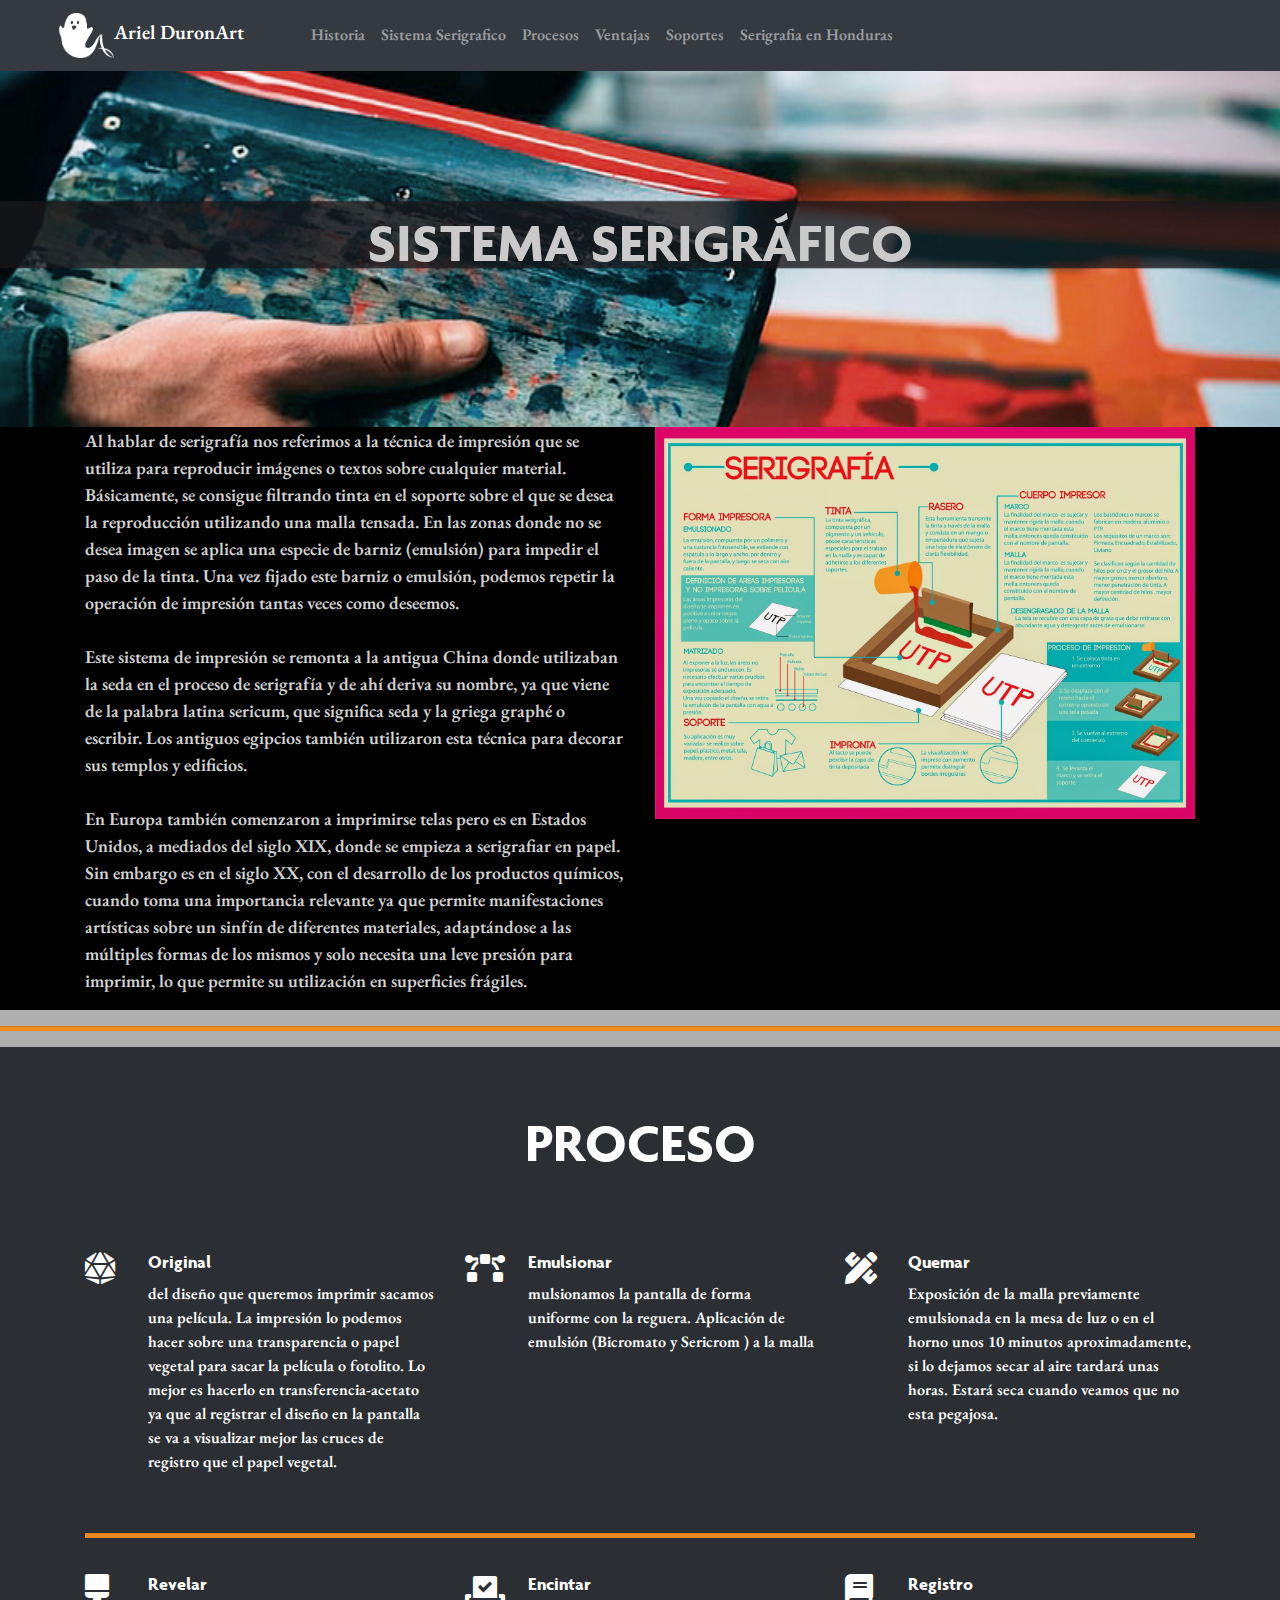
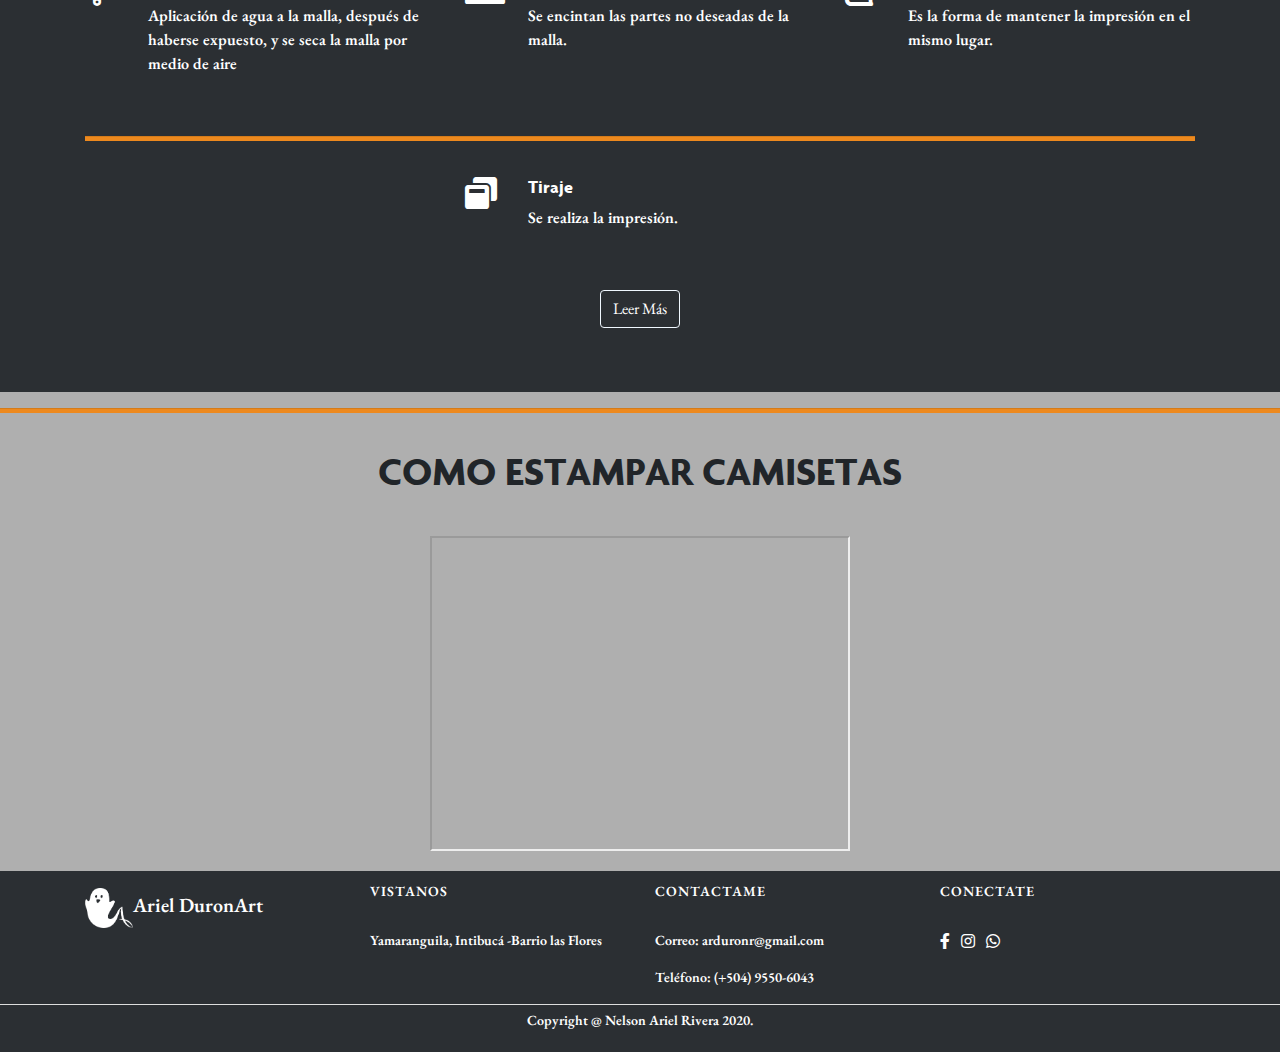
==== sistema_serigrafico.html @ 035561ae "Subida inicial pagina serigrafia" ====
<!DOCTYPE html>
<html>
<head>
<meta charset="UTF-8">
<meta name="viewport" content="width=device-width, initial-scale=1">
    
<title>sistema serigrafico</title>
<link href="img/favicon.ico" rel="icon">
<link href="css/bootstrap.min.css" rel="stylesheet">
    <link href="https://fonts.googleapis.com/css2?family=EB+Garamond:ital,wght@0,400;0,600;0,700;0,800;1,400;1,800&display=swap" rel="stylesheet">
<link href="css/jquery.fancybox.min.css" rel="stylesheet">
<link rel="stylesheet" href="https://maxcdn.bootstrapcdn.com/bootstrap/4.5.2/css/bootstrap.min.css">
<link href="https://cdnjs.cloudflare.com/ajax/libs/font-awesome/5.12.1/css/all.min.css" rel="stylesheet">
<link href="css/style.css" rel="stylesheet">
    
    <!--SEO-->
<meta name="Keywords" content="serigrafia, historia, historia serigrafia, diseña grafico">
<meta name="Description" content="la serigrafía es simplemente una técnica de impresión. Un proceso decorativo que ha sido usado por la civilización durante miles de años.  ">
</head>

<body data-spy="scroll" data-target=".navbar">
    
	<header class="header-area">
		<div class="container-fluid p-0">
<nav class="navbar navbar-expand-md bg-dark navbar-dark">
  
  <a class="navbar-brand" href="index.html"><img src="img/logo sin letras.png" class="img-fluid" style="width:20%;">Ariel DuronArt</a>

 
  <button class="navbar-toggler" type="button" data-toggle="collapse" data-target="#collapsibleNavbar">
    <span class="navbar-toggler-icon"></span>
  </button>

  
  <div class="collapse navbar-collapse" id="collapsibleNavbar">
    <ul class="navbar-nav">
      <li class="nav-item">
        <a class="nav-link" href="index.html">Historia</a>
      </li>
		<li class="nav-item">
        <a class="nav-link" href="sistema_serigrafico.html">Sistema Serigrafico</a>
      </li>
      <li class="nav-item">
        <a class="nav-link" href="#servicios">Procesos</a>
      </li>
   <li class="nav-item">
        <a class="nav-link" href="ventajas.html">Ventajas</a>
      </li>

		<li class="nav-item">
        <a class="nav-link" href="soportes-Serigrafia.html">Soportes</a>
      </li>
				<li class="nav-item">
        <a class="nav-link" href="seigrafia-en-honduras.html">Serigrafia en Honduras</a>
      </li>
    </ul>
  </div>
</nav>
				
			
			
		</div>
	</header>
	
	
	<section id="hero2">
	<div class="container">
	<h2 class="title">SISTEMA SERIGRÁFICO</h2>
	 


		
	</div>
	
</section>	
	<section id="products2" class="section">
	<div class="container">
	<div class="row">
	
	<article class="col-md-6 col-sm-12">
		
	<p>Al hablar de serigrafía nos referimos a la técnica de impresión que se utiliza para reproducir imágenes o textos sobre cualquier material. Básicamente, se consigue filtrando tinta en el soporte sobre el que se desea la reproducción utilizando una malla tensada. En las zonas donde no se desea imagen se aplica una especie de barniz (emulsión) para impedir el paso de la tinta. Una vez fijado este barniz o emulsión, podemos repetir la operación de impresión tantas veces como deseemos.<br><br>Este sistema de impresión se remonta a la antigua China donde utilizaban la seda en el proceso de serigrafía y de ahí deriva su nombre, ya que viene de la palabra latina sericum, que significa seda y la griega graphé o escribir. Los antiguos egipcios también utilizaron esta técnica para decorar sus templos y edificios.<br><br>En Europa también comenzaron a imprimirse telas pero es en Estados Unidos, a mediados del siglo XIX, donde se empieza a serigrafiar en papel. Sin embargo es en el siglo XX, con el desarrollo de los productos químicos, cuando toma una importancia relevante ya que permite manifestaciones artísticas sobre un sinfín de diferentes materiales, adaptándose a las múltiples formas de los mismos y solo necesita una leve presión para imprimir, lo que permite su utilización en superficies frágiles.<br></p>
	</article>
			
		
	<article class="col-md-6 col-sm-12">
	<img src="img/inf.jpg" class="img-fluid" alt="seriinfo"></article>
		
	</div>	
		
	
	
	
	</div>
		
</section>
	<hr>
<section id="servicios" class="seccion">
		<div class="container">
            <h2 class="titulo">Proceso</h2>
			<div class="row">
				<article class="col-md-4 col-sm-12">
					<div class="row">
						<article class="col-md-2 col-sm-2 col-2 ic">
							<i class="fas fa-dice-d20"></i>
						</article>
						<article class="col-md-10 col-sm-10 col-10" >
							<h3>Original</h3>
							<p>del diseño que queremos imprimir sacamos una película. La impresión lo podemos hacer sobre una transparencia o papel vegetal para sacar la película o fotolito. Lo mejor es hacerlo en transferencia-acetato ya que al registrar el diseño en la pantalla se va a visualizar mejor las cruces de registro que el papel vegetal.</p>
						</article>
					</div>
				</article>
				<article class="col-md-4 col-sm-12">
					<div class="row">
						<article class="col-md-2 col-sm-2 col-2 ic">
							<i class="fas fa-bezier-curve"></i>
						</article>
						<article class="col-md-10 col-sm-10 col-10" >
							<h3>Emulsionar</h3>
							<p>mulsionamos la pantalla de forma uniforme con la reguera. Aplicación de emulsión (Bicromato y Sericrom ) a la malla </p>
						</article>
					</div>
				</article>
				
				<article class="col-md-4 col-sm-12">
					<div class="row">
						<article class="col-md-2 col-sm-2 col-2 ic">							<i class="fas fa-pencil-ruler"></i>						</article>
						<article class="col-md-10 col-sm-10 col-10" >
							<h3>Quemar</h3>
							<p>Exposición de la malla previamente emulsionada en la mesa de luz o en el horno unos 10 minutos aproximadamente, si lo dejamos secar al aire tardará unas horas. Estará seca cuando veamos que no esta pegajosa.</p>
						</article>
					</div>
				</article>
			
			</div>
			<hr>	
			<div class="row">
				
				<article class="col-md-4 col-sm-12">
					<div class="row">
						<article class="col-md-2 col-sm-2 col-xs-12 ic">
							<i class="fas fa-brush"></i>						</article>
						<article class="col-md-10 col-sm-10 col-xs-12" >
							<h3>Revelar</h3>
							<p>Aplicación de agua a la malla, después de haberse expuesto, y se seca la malla por medio de aire</p>
						</article>
					</div>
				</article>
				
				<article class="col-md-4 col-sm-12">
					<div class="row">
						<article class="col-md-2 col-sm-2 col-xs-12 ic">
							<i class="fas fa-vote-yea"></i>
						</article>
						<article class="col-md-10 col-sm-10 col-xs-12" >
							<h3>Encintar</h3>
							<p> Se encintan las partes no deseadas de la malla. </p>
						</article>
					</div>
				</article>
				
				<article class="col-md-4 col-sm-12">
					<div class="row">
						<article class="col-md-2 col-sm-2 col-xs-12 ic">
							<i class="fas fa-book"></i>
						</article>
						<article class="col-md-10 col-sm-10 col-xs-12" >
							<h3>Registro</h3>
							<p> Es la forma de mantener la impresión en el mismo lugar. </p>
						</article>
					</div>
				</article>
				
			</div>
			<hr>	
			<div class="row">
				
				<article class="col-md-4 col-sm-12">
					<div class="row">
						<article class="col-md-2 col-sm-2 col-xs-12 ic">
													</article>
						<article class="col-md-10 col-sm-10 col-xs-12" >
							
						</article>
					</div>
				</article>
				
				<article class="col-md-4 col-sm-12">
					<div class="row">
						<article class="col-md-2 col-sm-2 col-xs-12 ic">
							<i class="fas fa-window-restore"></i>						</article>
						<article class="col-md-10 col-sm-10 col-xs-12" >
							<h3>Tiraje</h3>
							<p>Se realiza la impresión.</p>
						</article>
					</div>
				</article>
				
				<article class="col-md-4 col-sm-12">
					<div class="row">
						<article class="col-md-2 col-sm-2 col-xs-12 ic">
												</article>
						<article class="col-md-10 col-sm-10 col-xs-12" >
							
						</article>
					</div>
				</article>
				
			</div>
		<div>
			
			<span id="dots"></span><span id="more"><hr><h2 class="title"> El proceso</h2>
			
			<p>La serigrafía es un proceso artesanal en el que se aplica color a una superficie haciendo pasar la tinta a través de una fina malla o pantalla, con una racleta.<strong>En diseño gráfico se recurre mucho a esta técnica de impresión por sus cualidades ya que se puede imprimir sobre madera, papel, cartulina, plástico, piel, vidrio, textil y casi se podría decir que sobre cualquier superficie.</strong>
			</p>
			<h3 class="subtitles">Pasos del proceso de serigrafía</h3>
			<p><strong>Original:</strong> del diseño que queremos imprimir sacamos una película. La impresión lo podemos hacer sobre una transparencia o papel vegetal para sacar la película o fotolito. Lo mejor es hacerlo en transferencia-acetato ya que al registrar el diseño en la pantalla se va a visualizar mejor las cruces de registro que el papel vegetal.</p>
			<p><strong>Emulsionamos:</strong>  la pantalla de forma uniforme con la reguera.</p>
			<p><strong>Dejar secar la emulsión:</strong> En el horno unos 10 minutos aproximadamente, si lo dejamos secar al aire tardará unas horas. Estará seca cuando veamos que no esta pegajosa.<br>
Mientras seca la emulsión registramos la prenda sobre la mesa de trabajo.<br>
<br>
<ul>
	<li>Colocamos la prenda en la mesa o la superficie a imprimir.</li>
	<li>Colocamos el original sobre la camiseta.</li>
	<li> Ponemos registros en los bordes para posicionar la prenda. En el positivo marcamos 3 cruces de registro y ponemos un poco de cinta para que no se despegue.</li></ul></p>
			<p><strong>Marcar con cinta:</strong> la camiseta para saber posición del diseño. Hacer un marco con la cinta.<br>Una vez seca la emulsión colocamos el bastidor sobre la prenda, papel o la superficie a imprimir (nunca pegarlo al fondo ya que el bastidor con la humedad dilata). Bajamos pantalla y marcamos las cruces de registro.</p>
			<p><strong>Mesa de luz</strong> Posicionaros el positivo sobre la malla (el positivo siempre dado la vuelta). Colocamos cruces de registro de malla y positivo. Ponemos celo al positivo para que no se mueva a darle la vuelta en el momento de insolar.<br>Exponemos el positivo a la luz. Los tiempos dependerán de la caja de luz. Lo norma es un minuto.<br>Una vez insolada limpiamos la pantalla hasta dejar limpio el motivo a serigrafíar. Fijarse bien en los detalles para que no de luego errores de impresión. Lo ideal para limpiar es utilizar una manguera a presión.<br><br>
			Dejamos secar el bastidor. Muy importante esto. En el caso de que no seque bien, o la rasqueta este húmeda puede hacer cosas raras en la impresión.<br>Hay que tener cuidado que no se haya quedado emulsión en la pantalla sin secar, puede manchar la superficie a imprimir a la hora de registrar para imprimir (en el caso que se manche la prenda con emulsión limpiar con agua).<br><br>Una vez seca la emulsión lo preparamos para la impresión. Ponemos un celo o cinta alrededor de la maya a modo de marco para que no traspase la tinta. Ponemos celo en las cruces de registro para que no de fallos de impresión y listo!<br>Lo posicionaros en el pulpo, entintamos justo antes de la zona a imprimir (la rasqueta siempre en un ángulo de 45-60º). Sin hacer contacto con la prenda imprimamos la zona a serigrafía, una vez hecho esto empezamos a imprimir.<br><br>A la hora de imprimir utilizar siempre el mismo lado de la rasqueta.<br><br>Podemos hacer primero una prueba con un papel para ver el resultado.<br><br>Cuando el resultado sea satisfactorio nos ponemos a imprimir sobre el soporte a serigrafiar.</p></span>
			<button onclick="read_more_less()" class="btn btn-success centrado"  id="mybtn"> Leer Más</button>
		</div>
	</div>
	
	</section>	
	<hr>
<section id="video">
	<h2 class="title">Como Estampar Camisetas</h2>
	<iframe class="centrado" width="420" height="315"
src="https://www.youtube.com/watch?v=MzrGjfbk85U&feature=emb_title">
</iframe>
</section>
   <footer>
		<section id="info">
			<div class="container">
				<div class="row">
					<article class="col-md-3 col-sm-6 col-xs-12">
						<a class="navbar-brand" href="index.html"><img src="img/logo sin letras.png" class="img-fluid" style="width:20%;">Ariel DuronArt</a>
					</article>
					<article class="col-md-3 col-sm-6 col-xs-12">
						<h3>Vistanos</h3>
						<p>Yamaranguila, Intibucá -Barrio las Flores</p>
					</article>
					<article class="col-md-3 col-sm-6 col-xs-12">
						<h3>Contactame</h3>
						<p>Correo: arduronr@gmail.com</p>
						<p>Teléfono: (+504) 9550-6043</p>
					</article>
					<article class="col-md-3 col-sm-6 col-xs-12">
						<h3>Conectate</h3>
						<ul class="list-inline">
							<li class="list-inline-item"><a href="https://www.facebook.com/ArDuronR"><i class="fab fa-facebook-f"></i></a></li>
							<li class="list-inline-item"><a href="https://www.instagram.com/ariel_duronart/"><i class="fab fa-instagram"></i></a></li>
							<li class="list-inline-item"><a href="https://api.whatsapp.com/send?phone=50495506043"><i class="fab fa-whatsapp"></i></a></li>

						</ul>
					</article>
				</div>
			</div>
		</section>
		<section id="copy">
			<div class="container">
				<p>Copyright @ Nelson Ariel Rivera 2020. </p>
			</div>
		</section>
	</footer> 
    <script src="js/jquery.min.js"></script>
    <script src="js/bootstrap.min.js"></script>
	<script src="js/owl.carousel.min.js"></script>
	<script src="js/jquery.easing.min.js"></script>
	<script src="js/jquery.nav.js"></script>
	<script src="js/wow.min.js"></script>
    <script src="js/jquery.fancybox.min.js"></script>
	<script>
        new WOW().init();
	</script>
    <script>
		$(function() {
			$(window).on('scroll', function () {
				if ($(window).scrollTop() > 48) {
					$('.header-area').addClass('sticky slideInDown');
				} else {
					$('.header-area').removeClass('sticky slideInDown');
				}
			});
			
			$('#navbar').onePageNav({
				currentClass: 'active',
				scrollSpeed: 1000,
				easing: 'easeOutQuad'
        	});
			
			
			
		});
	</script>
    <script>
filterSelection("all")
function filterSelection(c) {
  var x, i;
  x = document.getElementsByClassName("column");
  if (c == "all") c = "";
  for (i = 0; i < x.length; i++) {
    w3RemoveClass(x[i], "show");
    if (x[i].className.indexOf(c) > -1) w3AddClass(x[i], "show");
  }
}

function w3AddClass(element, name) {
  var i, arr1, arr2;
  arr1 = element.className.split(" ");
  arr2 = name.split(" ");
  for (i = 0; i < arr2.length; i++) {
    if (arr1.indexOf(arr2[i]) == -1) {element.className += " " + arr2[i];}
  }
}

function w3RemoveClass(element, name) {
  var i, arr1, arr2;
  arr1 = element.className.split(" ");
  arr2 = name.split(" ");
  for (i = 0; i < arr2.length; i++) {
    while (arr1.indexOf(arr2[i]) > -1) {
      arr1.splice(arr1.indexOf(arr2[i]), 1);     
    }
  }
  element.className = arr1.join(" ");
}


// Add active class to the current button (highlight it)
var btnContainer = document.getElementById("myBtnContainer");
var btns = btnContainer.getElementsByClassName("btn");
for (var i = 0; i < btns.length; i++) {
  btns[i].addEventListener("click", function(){
    var current = document.getElementsByClassName("active");
    current[0].className = current[0].className.replace(" active", "");
    this.className += " active";
  });
}
</script>
    <script async src="https://www.googletagmanager.com/gtag/js?id=UA-177413033-1"></script>
<script>
  window.dataLayer = window.dataLayer || [];
  function gtag(){dataLayer.push(arguments);}
  gtag('js', new Date());

  gtag('config', 'UA-177413033-1');
</script>
    <script>
		function read_more_less()
		{
	var dots = document.getElementById('dots');
	var moretext = document.getElementById('more');
	var mybtn = document.getElementById('mybtn');
	if(dots.style.display === 'none')
		{
			dots.style.display = 'inline';
			moretext.style.display = 'none';
			mybtn.innerHTML ="Leer Más";
}
			else
			{
			dots.style.display = 'none';
			moretext.style.display = 'inline';
			mybtn.innerHTML ="Leer Menos";				
				}
			}
		</script>
	  <script src="https://ajax.googleapis.com/ajax/libs/jquery/3.5.1/jquery.min.js"></script>
  <script src="https://cdnjs.cloudflare.com/ajax/libs/popper.js/1.16.0/umd/popper.min.js"></script>
  <script src="https://maxcdn.bootstrapcdn.com/bootstrap/4.5.2/js/bootstrap.min.js"></script>
	<script>
var slideIndex = 1;
showSlides(slideIndex);

function plusSlides(n) {
  showSlides(slideIndex += n);
}

function currentSlide(n) {
  showSlides(slideIndex = n);
}

function showSlides(n) {
  var i;
  var slides = document.getElementsByClassName("mySlides");
  var dots = document.getElementsByClassName("demo");
  var captionText = document.getElementById("caption");
  if (n > slides.length) {slideIndex = 1}
  if (n < 1) {slideIndex = slides.length}
  for (i = 0; i < slides.length; i++) {
      slides[i].style.display = "none";
  }
  for (i = 0; i < dots.length; i++) {
      dots[i].className = dots[i].className.replace(" active", "");
  }
  slides[slideIndex-1].style.display = "block";
  dots[slideIndex-1].className += " active";
  captionText.innerHTML = dots[slideIndex-1].alt;
}
</script>
</body>

</html>
---- css/style.css ----
@import url('https://fonts.googleapis.com/css?family=Cabin:400,500,600,700');
@font-face{
	font-family: "Agenda Bold";
	src:url("../fonts/Agenda Bold.TTF");
}
body{
	font-family: 'EB Garamond', serif;
font-weight: 600;
	font-size: 14px;
	color: #212529;
    background-color: #AFAFAF;
}
.header-area.sticky {
    box-shadow: 0 4px 20px rgba(0, 0, 0, 0.1);
	width: 100%;
    height: auto;
    position: fixed;
    top: 0;
    z-index: 99;
}
.header-area.sticky .navbar-default{
	background-color: #000;
}
header{
	background-color: #000;
	
	text-align: center;
}
* {box-sizing: border-box;}
#sobre-mi{
    background-image: url("../img/fondo mi.png");
    
	background-position: center;
	background-repeat: no-repeat;
	background-size: cover;
	text-align: center;
}
#hero{
	background-image: url("../img/silk.jpg");
	background-position: center;
	background-repeat: no-repeat;
	background-size: cover;
	padding: 100px 0;
	color: #000;
	text-align: center;
		filter: grayscale(100%);
}
#hero2{
	background-image: url("../img/racero.jpg");
	background-position: center;
	background-repeat: no-repeat;
	background-size: cover;
	padding: 100px 0;
	color: #FFFFFF;
	text-align: center;
		filter: grayscale(25%);
}
#hero3{
	background-image: url("../img/venta.jpg");
	background-position: center;
	background-repeat: no-repeat;
	background-size: cover;
	padding: 100px 0;
	color: #000;
	text-align: center;
		filter: grayscale(100%);
}
#hero h1,
#slides h1{
	font-size: 60px;
	font-weight: 700;
} 
#hero2 h1,
#slides h1{
	font-size: 60px;
	font-weight: 700;
} 
#hero3 h1,
#slides h1{
	font-size: 60px;
	font-weight: 700;
} 
#hero h2,
#slides h2{
	font-size: 24px;
	margin-top: 40px;
	margin-bottom: 50px;
	color: #cacaca;
} 
#hero2 h2,
#slides h2{
	font-size: 24px;
	margin-top: 40px;
	margin-bottom: 50px;
	color: #cacaca;
}

#hero .btn,
#products,#products2,#products3,#products4,#products6{
	background-color: #000;
	color: #fff;
}
#hero .btn,

#products8 article .row {
  display: -ms-flexbox; /* IE10 */
  display: flex;
  -ms-flex-wrap: wrap; /* IE10 */
  flex-wrap: wrap;
  padding: 0 4px;
}

/* Create four equal columns that sits next to each other */
#products8 .column {
  -ms-flex: 25%; /* IE10 */
  flex: 35%;
  max-width: 60%;
  padding: 0 4px;
}

#products8 .column img {
  margin-top: 8px;
  vertical-align: middle;
  width: 100%;
}

/* Responsive layout - makes a two column-layout instead of four columns */
@media screen and (max-width: 1000px) {
  .column {
    -ms-flex: 80%;
    flex: 50%;
    max-width: 50%;
  }
}

/* Responsive layout - makes the two columns stack on top of each other instead of next to each other */
@media screen and (max-width: 600px) {
  .column {
    -ms-flex: 100%;
    flex: 100%;
    max-width: 100%;
  }
}
#products8{
	background-color: #000;
	color: #fff;
}
#products7 .title{
	text-align: left!important ;
	color: #fff;
}
#products8 .title{
	text-align: left!important ;
	color: #fff;
}
#products5 .title{
	text-align: left!important ;
	color: #fff;
}
#products6 .title{
	text-align: left!important ;
	color: #fff;
}
#products .title{
	text-align: left!important ;
	color: #fff;
}
#products2 .title{
	text-align: left!important ;
	color: #fff;
}
#products3 .title{
	text-align: left!important ;
	color: #fff;
}
#products4 .title{
	text-align: left!important ;
	color: #fff;
}
#products3 .title{
margin-left: 25px;
}
#products8 .title{
margin-left: 25px;
}
#products8 h2{
margin-top: 15px;
}
#products,#products2,#products3,#products4,#products5,#products6,#products7.subtitle{
	text-align: left;
	color: #d2d2d2;
	font-size: 18px;
}


#what{
	text-align: center;
	padding: 80px 0;
}
hr {
  height: 4px;
  background-color:#ED891E;
}
#what h3{
	font-size: 18px;
	margin-bottom: 3%;

}
#what article h4{
	font-size: 18px;
	font-weight: 700;
	text-transform: uppercase;
	color: #303132;
	letter-spacing: 1px;
	margin-top: 15%;
	margin-bottom: 10%;
	
}

#what p{
	text-align: justify;
	margin-top: 5%;
	margin-bottom: 5%;
}

#what img{
	width: 100%;
	height: 240px;
	margin-bottom: 10%;
}
.centrado{
  display:block;
  margin-left: auto;
  margin-right: auto;
}
#quieres{
	color: #FFFFFF;
	padding: 25px 0;
	text-align: center;
	text-transform: uppercase;
	font-family:"Britannic Bold";
}



#hote{
	
	background-position: center;
	text-align: center;
	background-image:url("../img/que-es-serigrafia.jpg");
	background-repeat: no-repeat;
	background-size: cover;
	color: #FFFFFF;
	padding: 15%;
	
		}
#servicios h2{
	text-align:center;
	margin-bottom:5%;
    Color:#fff;
}


#servicios{
	background-color: #2B2F33;
}
#video{
	padding: 20px 0;
}
#video h2{
	font-size: 40px!important;
}

#videos{
	padding: 20px 0;
}
#videos h2{
	font-size: 25px!important;
}
#servicios article{
	Margin-top:10px;
}

#servicios h3{
	color: #fff;
	font-size: 18px;
    font-family: "Agenda Bold";
}
#more{
display:none;
}
#servicios p,li{
	font-size: 16px;
    color: #fff;
}

hr {
  height: 4px;
  background-color:#ED891E;
}


#servicios i{
	font-size: 32px;
	color: #fff;
text-align: center;
}

#servicios .row{
	margin-bottom: 3%;
}
.subtitles{
	color: #ED891E!important;
    font-size: 16px;
 

   
}
.containerr {
  position: relative;
  width: 50%;
  max-width: 300px;
    overflow: hidden;
      justify-content: center;
  align-items: center;
}
#mybtn{
	background:hsla(0,0%,0%,0.00);
	border-color: aliceblue;
}
#mybtn1,.btns{
	background:hsla(0,0%,0%,0.00);
margin-right: 2px;
	border-color:transparent;
	margin-top: -30px;
}
.im,.containerr {
    text-align: justify;
  position: relative;
  width: 60%;
  max-width: 30%;
  margin: 5% 35%;
  
  
}
.containers h2{
    text-align: center;
  border-top: 5px solid #fff;
 border-bottom: 5px solid #fff;
 margin:0 35%;
}
.image {
  width: 100%;
  height:auto;
    
  
}

.overlay {
    
   
  position: absolute; 
  bottom: 0; 
  background: rgb(0, 0, 0);
  background: rgba(0, 0, 0, 0.5); /* Black see-through */
 
  width: 92.5%;
  transition: 1s ease;
  opacity:0;
  color: white;
  font-size: 20px;
  padding: 20px;
  text-align: center;
}

.im:hover .overlay {
  opacity: 1;
}
.seccion{ padding:5% 0;}
.titulo,.title{
    font-family: "Agenda Bold";
    font-size: 55px!important;
    text-align: center!important;
    text-transform: uppercase!important;
    margin-bottom: 3%;
}

#portafolio .main {
  max-width: 1000px;
  margin: auto;
}
#portafolio H2 {
  font-size: 25px;
  word-break: break-all;
  
}
#portafolio .row {
  margin: 10px -16px;
}
#portafolio .row,
.row > .column {
  padding: 8px;
}
#contactame{
	background-image: url("../img/contactame.jpg");
	background-repeat: no-repeat;
	background-position: center;
	background-size:auto;
	color: #fff;
	padding: 5% 0;

}

#portafolio .column {
  float: left;
  width: 25%;
  display: none; 
}
#portafolio a {
 color:#fff;
}
#portafolio .row:after {
  content: "";
  display: table;
  clear: both;
}
input[type="text"],
input[type="email"],
input[type="number"],
textarea,
fieldset {
  background-color:rgba(215,215,215,0.50);
  width : 100%;
  border: 1px solid #333;
  box-sizing: border-box;
}

input,textarea:invalid:required {
  background-color:rgba(215,215,215,0.50);
}

input,textarea:valid {
  border: 1px solid black;
    background-color:rgba(215,215,215,0.50);}

#portafolio .content img{
  background-color: white;
  padding: 10px;
  	width: 100%!important;
	height: auto!important;  
}
#portafolio .content h4{
margin: 5px 10px;
text-align:center;

}
#portafolio .show {
  display: block;
}
#portafolio .btn {
  border: none;
  outline: none;
  padding: 12px 16px;
  background-color: white;
  cursor: pointer;
}
#portafolio .btn:hover {
  background-color: #ddd;
}
#portafolio .btn.active {
  background-color: #666;
  color: white;
}
#sec-about{
	background-color: aliceblue;
	}

#sec-about article h4{
	font-size: 18px;
	text-align: center;
	text-transform: uppercase;
	margin-bottom: 40px;
	margin-top: 30px;
	letter-spacing: 1px;
	font-weight: 700;
	color: #333333;	
	
	}
#sec-about .btn{
	margin-top: 30px;
	padding: 10px 20px;
	border-radius: 0px;
	border-color: #FFFFFF;
	text-transform: uppercase;
}










footer{
	padding-top: 1%;
	background-color: #2B2F33;
    color: #fff!important;
}
footer #info h3{
	font-size: 14px;
	text-transform: uppercase;
	font-weight: 600;
	letter-spacing: 1px;
	margin-bottom: 30px;
	color: #fff;
}
footer #copy{
	border-top: 1px solid #ddd;
	text-align: center;
	padding: 5px 0;
}
footer #info a{
	color: #303132;
}


footer ul{
	color: #fff;

}
footer a{
	color: #fff!important;
   
}
#soporte h2{
	text-align:center;
	margin-bottom:5%;
    Color:#000;
}


#soporte{
	background-color: #fff;
	text-align: center;
}
#soporte article{
	Margin-top:10px;
}

#soporte h3{
	color: #000;
	font-size: 18px;
    font-family: "Agenda Bold";
	margin-top: 15px;
}
#soporte p{
	font-size: 16px;
    color: #000;
}


#soporte i{
	font-size: 32px;
	color: #000;
text-align: center;
}

#soporte .row{
	margin-bottom: 3%;
}
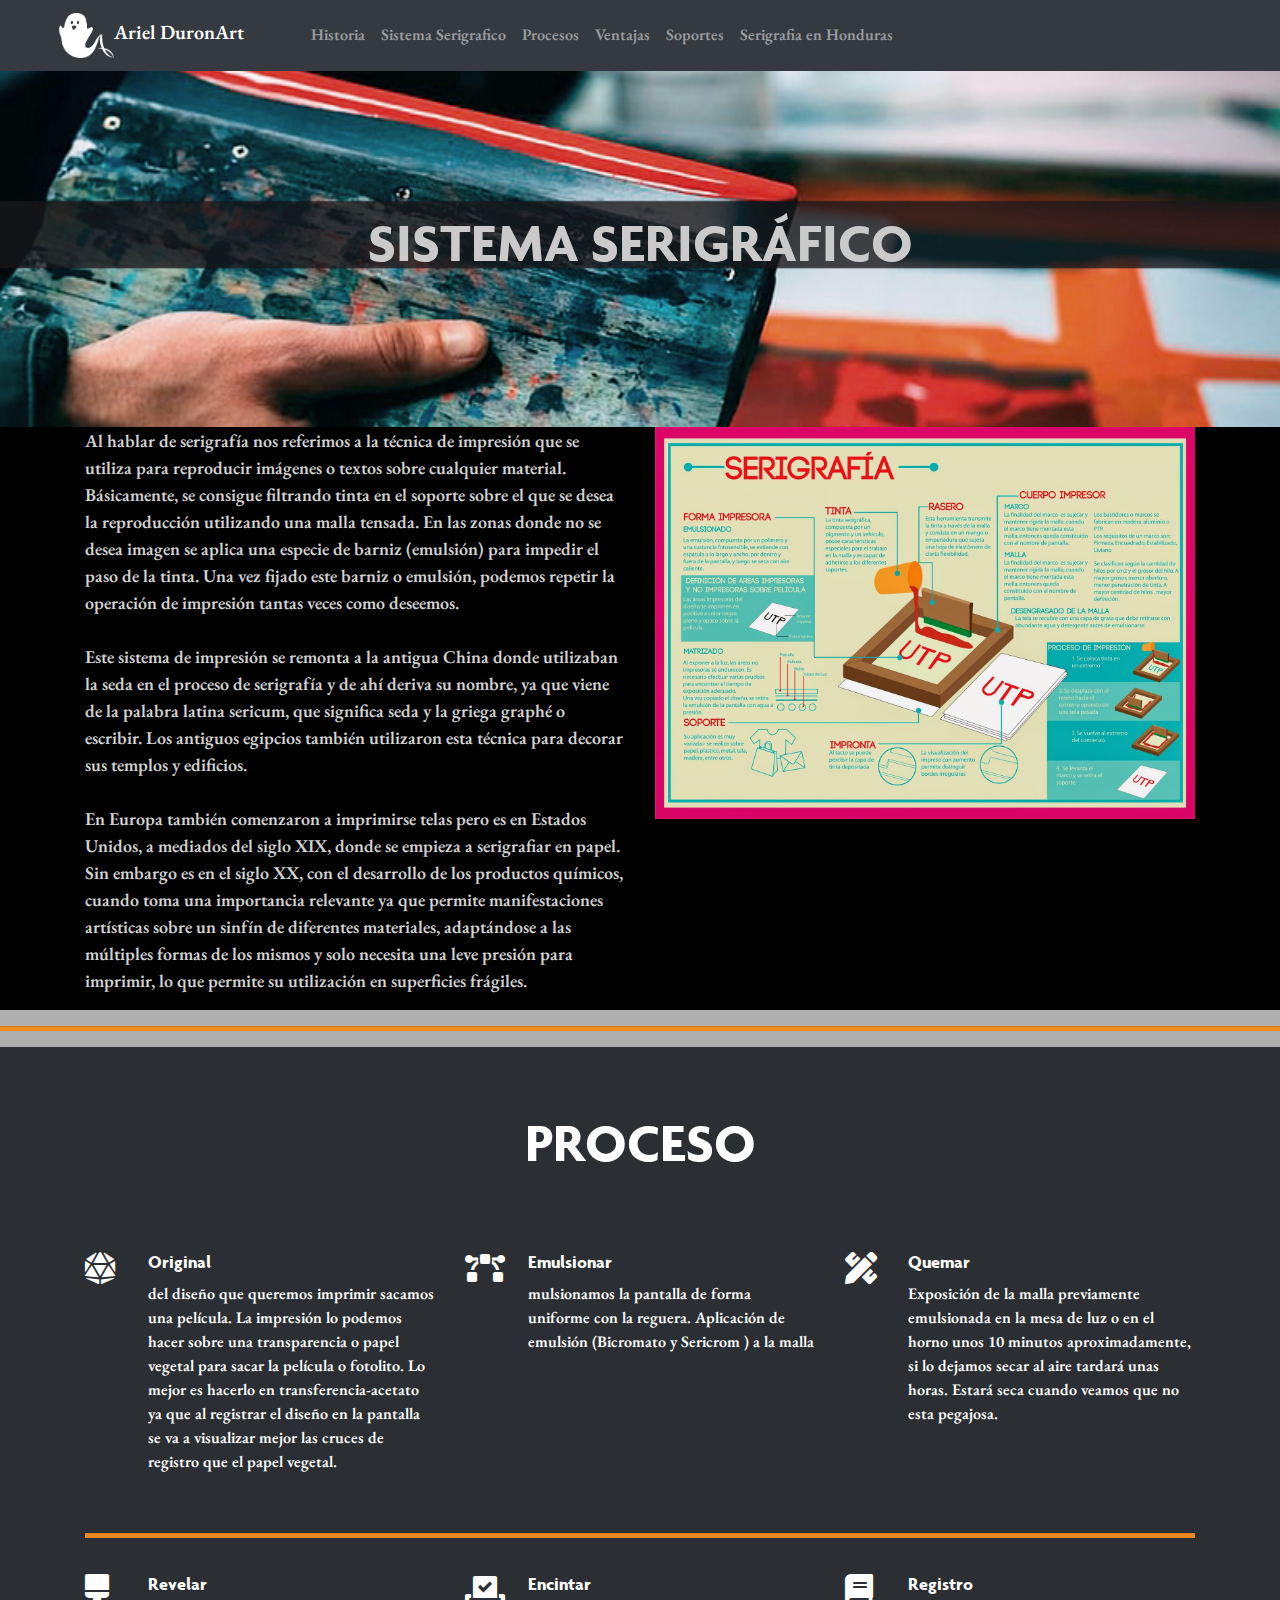
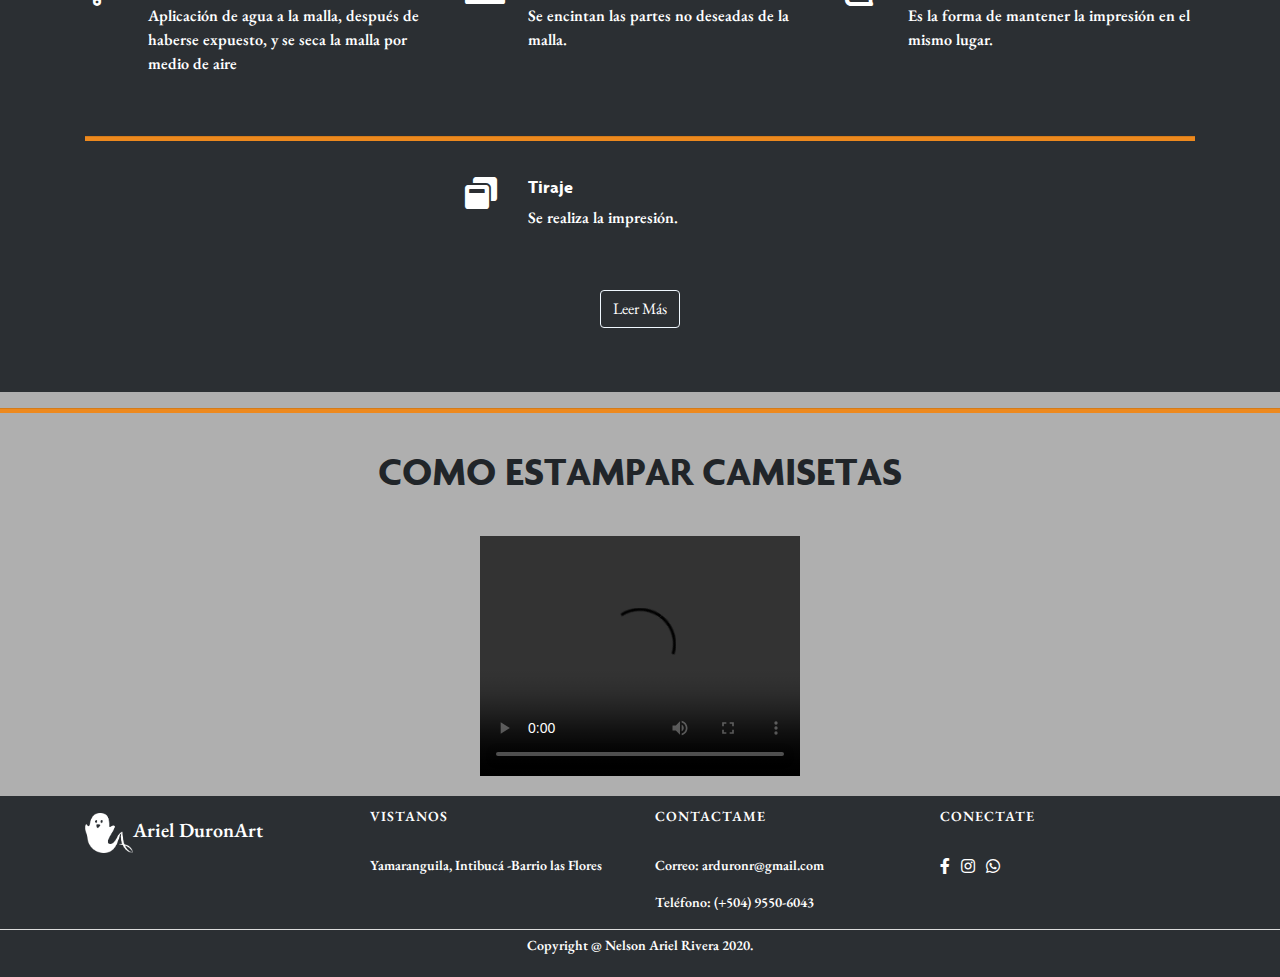
==== commit 6dc4dad1: "videos arreglados" ====
--- a/sistema_serigrafico.html
+++ b/sistema_serigrafico.html
@@ -234,9 +234,11 @@
 	<hr>
 <section id="video">
 	<h2 class="title">Como Estampar Camisetas</h2>
-	<iframe class="centrado" width="420" height="315"
-src="https://www.youtube.com/watch?v=MzrGjfbk85U&feature=emb_title">
-</iframe>
+	<video class="centrado" width="320" height="240" controls>
+  <source src="vid/seri1.mp4" type="video/mp4">
+ 
+Your browser does not support the video tag.
+</video>
 </section>
    <footer>
 		<section id="info">
